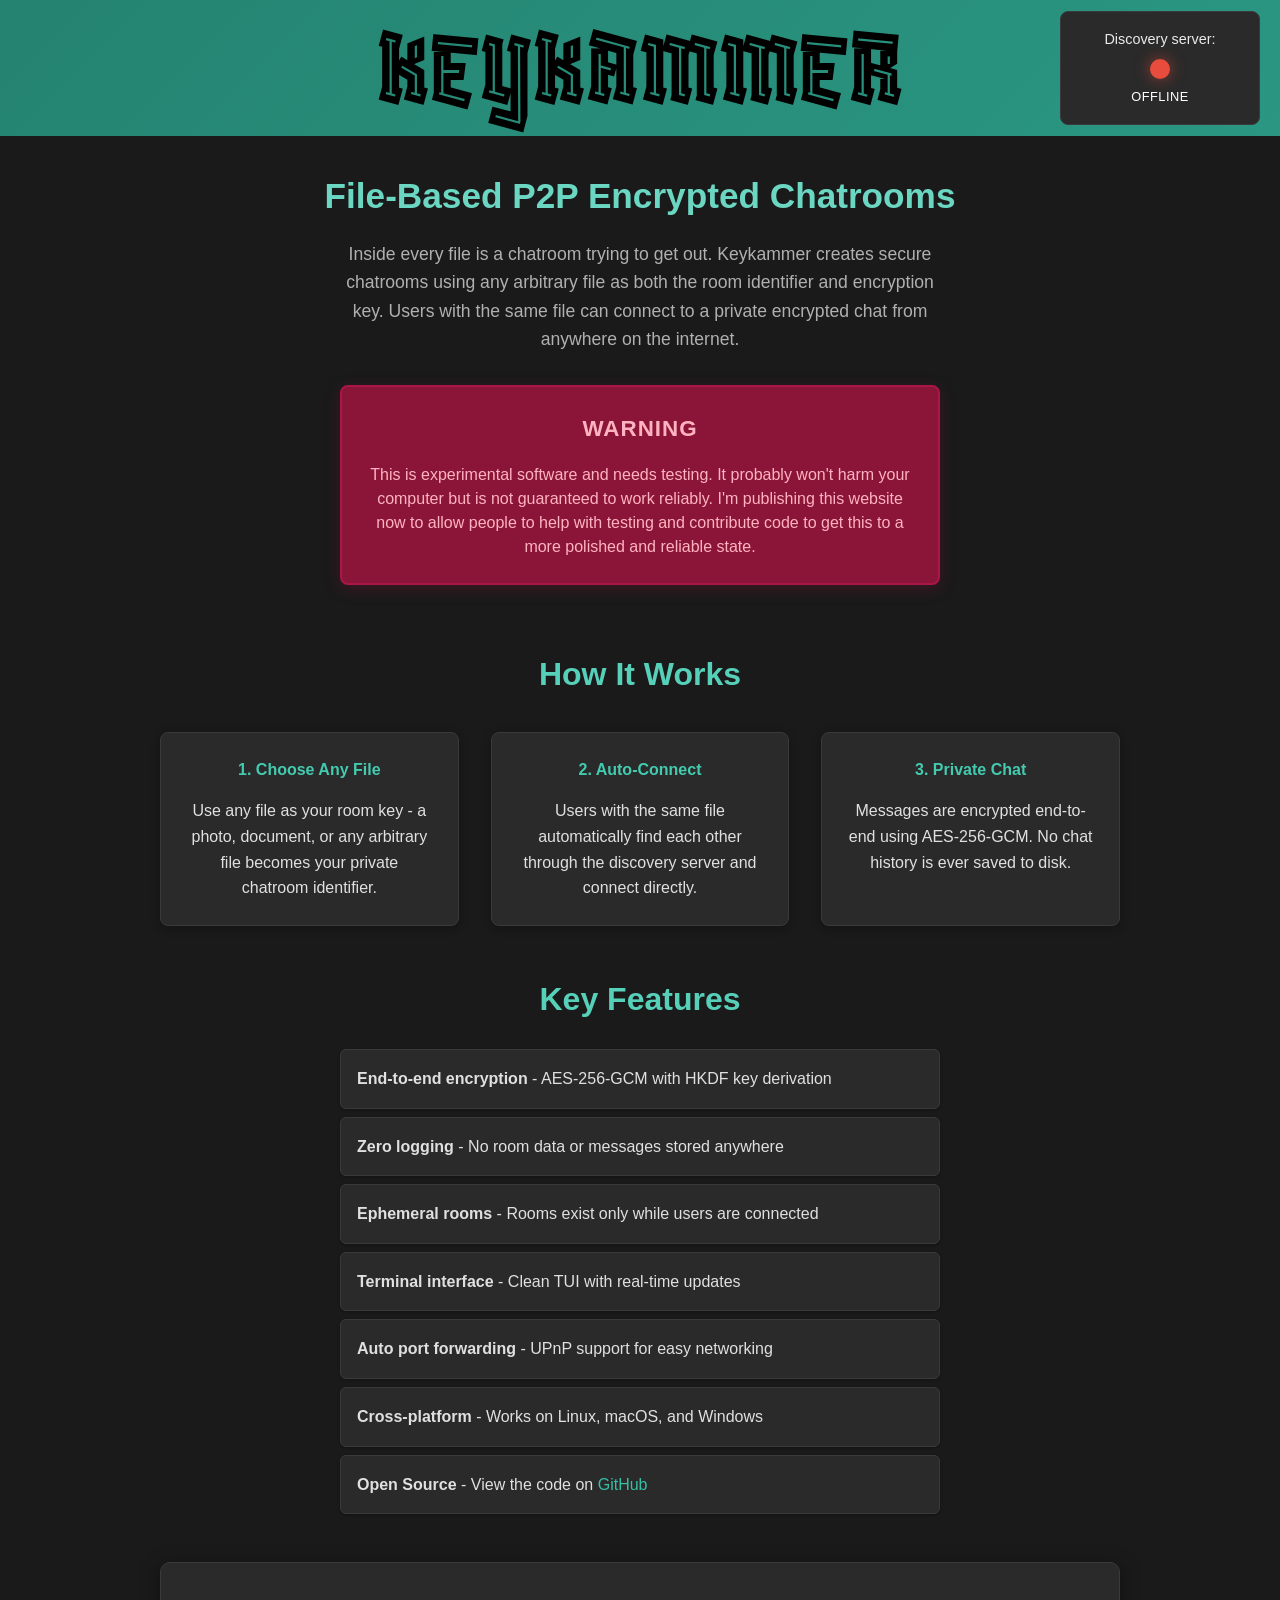
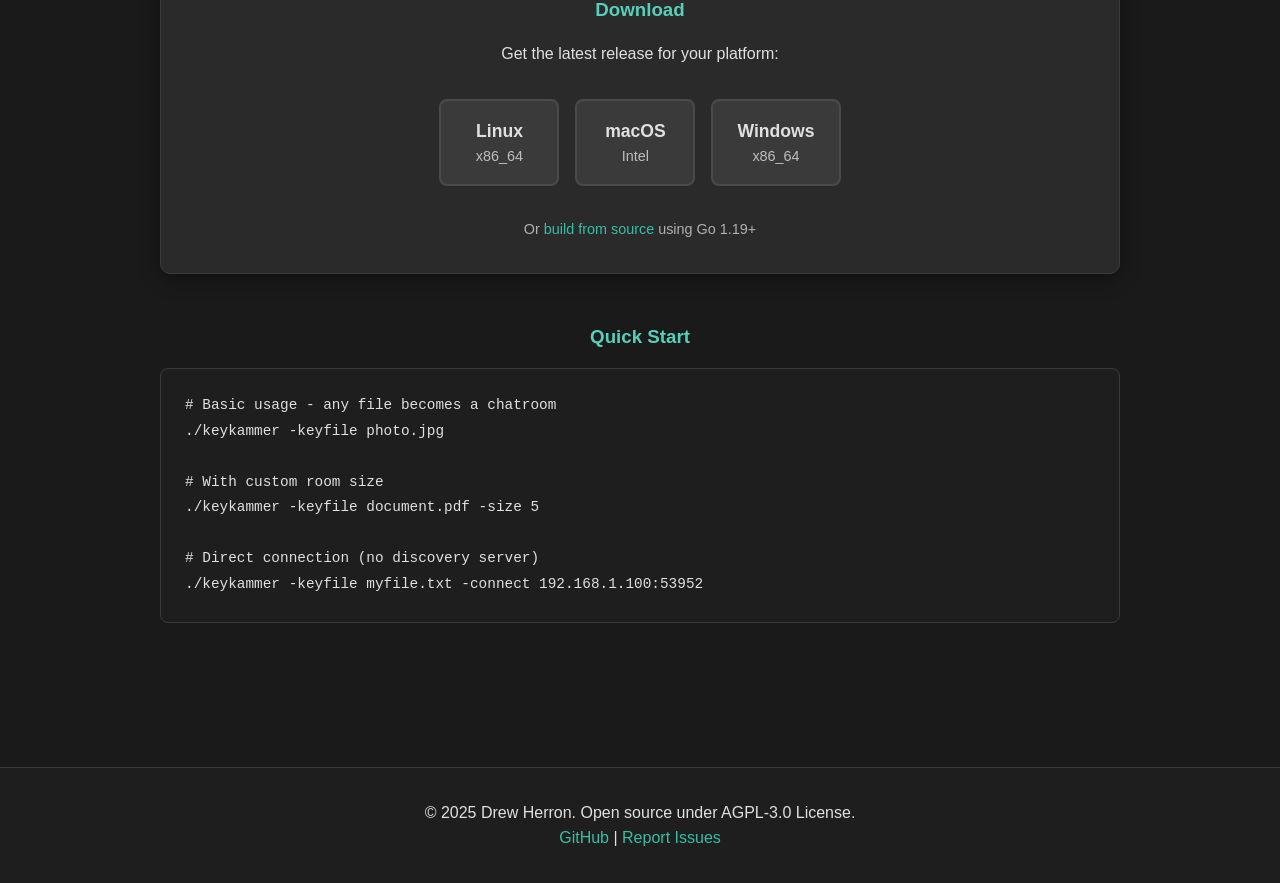
==== docs/index.html @ d5ae4f1a "Rename website to docs for GitHub Pages" ====
<!DOCTYPE html>
<html lang="en">
<head>
    <meta charset="UTF-8">
    <meta name="viewport" content="width=device-width, initial-scale=1.0">
    <title>Keykammer - File-Based P2P Encrypted Chat</title>
    <link rel="preconnect" href="https://fonts.googleapis.com">
    <link rel="preconnect" href="https://fonts.gstatic.com" crossorigin>
    <link href="https://fonts.googleapis.com/css2?family=Blaka&family=Blaka+Hollow&family=Source+Code+Pro:wght@450&display=swap" rel="stylesheet">
    <link rel="stylesheet" href="css/style.css">
</head>
<body>
    <header>
        <div class="container">
            <div class="header-content">
                <div class="logo-section">
                    <h1>KEYKAMMER</h1>
                </div>
                <div class="status-box desktop-only">
                    <div class="status-label">Discovery server:</div>
                    <div class="status-indicator">
                        <div class="status-light" id="status-light"></div>
                    </div>
                    <div class="status-text" id="status-text">checking...</div>
                </div>
            </div>
        </div>
    </header>

    <!-- Mobile status box -->
    <div class="mobile-status-container">
        <div class="container">
            <div class="status-box mobile-only">
                <div class="status-label">Discovery server status:</div>
                <div class="status-indicator">
                    <div class="status-light" id="status-light-mobile"></div>
                </div>
                <div class="status-text" id="status-text-mobile">checking...</div>
            </div>
        </div>
    </div>

    <main class="container">
        <section class="hero">
            <h2>File-Based P2P Encrypted Chatrooms</h2>
            <p>Inside every file is a chatroom trying to get out. Keykammer creates secure chatrooms using any arbitrary file as both the room identifier and encryption key. Users with the same file can connect to a private encrypted chat from anywhere on the internet.</p>

            <div class="warning-box">
                <h3 class="warning-title">WARNING</h3>
                <p>This is experimental software and needs testing. It probably won't harm your computer but is not guaranteed to work reliably. I'm publishing this website now to allow people to help with testing and contribute code to get this to a more polished and reliable state.</p>
            </div>

        </section>

        <section class="features">
            <h3>How It Works</h3>
            <div class="feature-grid">
                <div class="feature">
                    <h4>1. Choose Any File</h4>
                    <p>Use any file as your room key - a photo, document, or any arbitrary file becomes your private chatroom identifier.</p>
                </div>
                <div class="feature">
                    <h4>2. Auto-Connect</h4>
                    <p>Users with the same file automatically find each other through the discovery server and connect directly.</p>
                </div>
                <div class="feature">
                    <h4>3. Private Chat</h4>
                    <p>Messages are encrypted end-to-end using AES-256-GCM. No chat history is ever saved to disk.</p>
                </div>
            </div>
        </section>

        <section class="features">
            <h3>Key Features</h3>
            <ul>
                <li><strong>End-to-end encryption</strong> - AES-256-GCM with HKDF key derivation</li>
                <li><strong>Zero logging</strong> - No room data or messages stored anywhere</li>
                <li><strong>Ephemeral rooms</strong> - Rooms exist only while users are connected</li>
                <li><strong>Terminal interface</strong> - Clean TUI with real-time updates</li>
                <li><strong>Auto port forwarding</strong> - UPnP support for easy networking</li>
                <li><strong>Cross-platform</strong> - Works on Linux, macOS, and Windows</li>
                <li><strong>Open Source</strong> - View the code on <a href="https://github.com/drewherron/keykammer">GitHub</a></li>
            </ul>
        </section>

        <section id="download" class="download">
            <h3>Download</h3>
            <p>Get the latest release for your platform:</p>

            <div class="download-links">
                <a href="dist/keykammer-0.3.0-alpha-linux-amd64" class="download-btn" download>
                    <span class="platform">Linux</span>
                    <span class="arch">x86_64</span>
                </a>
                <a href="dist/keykammer-0.3.0-alpha-macos-intel" class="download-btn" download>
                    <span class="platform">macOS</span>
                    <span class="arch">Intel</span>
                </a>
                <a href="dist/keykammer-0.3.0-alpha-windows-amd64.exe" class="download-btn" download>
                    <span class="platform">Windows</span>
                    <span class="arch">x86_64</span>
                </a>
            </div>

            <p class="build-note">Or <a href="https://github.com/drewherron/keykammer#building">build from source</a> using Go 1.19+</p>
        </section>

        <section class="usage">
            <h3>Quick Start</h3>
            <div class="code-block">
                <code>
# Basic usage - any file becomes a chatroom<br>
./keykammer -keyfile photo.jpg<br><br>

# With custom room size<br>
./keykammer -keyfile document.pdf -size 5<br><br>

# Direct connection (no discovery server)<br>
./keykammer -keyfile myfile.txt -connect 192.168.1.100:53952
                </code>
            </div>
        </section>
    </main>

    <!-- Buy Me a Coffee Section -->
    <section class="support-section">
        <div class="container">
            <script type="text/javascript" src="https://cdnjs.buymeacoffee.com/1.0.0/button.prod.min.js" data-name="bmc-button" data-slug="drewherron" data-color="#35bfa3" data-emoji=""  data-font="Cookie" data-text="Buy me a coffee" data-outline-color="#000000" data-font-color="#000000" data-coffee-color="#FFDD00" ></script>
        </div>
    </section>

    <footer>
        <div class="container">
            <p>&copy; 2025 Drew Herron. Open source under AGPL-3.0 License.</p>
            <p><a href="https://github.com/drewherron/keykammer">GitHub</a> | <a href="https://github.com/drewherron/keykammer/issues">Report Issues</a></p>
        </div>
    </footer>

    <script src="js/main.js"></script>
</body>
</html>
---- docs/css/style.css ----
/* Keykammer Website Styles */

* {
    margin: 0;
    padding: 0;
    box-sizing: border-box;
}

body {
    font-family: 'Segoe UI', Tahoma, Geneva, Verdana, sans-serif;
    line-height: 1.6;
    color: #e0e0e0;
    background-color: #1a1a1a;
}

.container {
    max-width: 1000px;
    margin: 0 auto;
    padding: 0 20px;
}

/* Header */
header {
    background: linear-gradient(135deg, #248371, #2a9782);
    color: white;
    padding: 1rem 0;
    position: relative;
}

.header-content {
    display: flex;
    justify-content: space-between;
    align-items: center;
    flex-wrap: wrap;
    gap: 2rem;
}

.logo-section {
    text-align: center;
    flex: 1;
}

header h1 {
    font-family: "Blaka Hollow", system-ui;
    font-size: 7rem;
    margin-bottom: 0.2rem;
    font-weight: 400;
    color: black;
    line-height: 0.9;
}

.tagline {
    font-size: 1.2rem;
    opacity: 0.9;
    color: black;
    padding-top: 0.7rem;
}

/* Status Box */
.status-box {
    background: #2a2a2a;
    border: 1px solid #3a3a3a;
    border-radius: 8px;
    padding: 1rem;
    text-align: center;
    min-width: 200px;
}

.status-box.desktop-only {
    position: absolute;
    right: 20px;
}

.mobile-status-container {
    background: #1a1a1a;
    padding: 1rem 0;
    border-bottom: 1px solid #3a3a3a;
    display: none;
}

.desktop-only {
    display: block;
}

.mobile-only {
    display: none;
}


.status-label {
    font-size: 0.9rem;
    margin-bottom: 0.5rem;
    opacity: 0.9;
}

.status-indicator {
    display: flex;
    justify-content: center;
    margin-bottom: 0.5rem;
}

.status-light {
    width: 20px;
    height: 20px;
    border-radius: 50%;
    background-color: #95a5a6;
    transition: all 0.3s ease;
    box-shadow: 0 0 10px rgba(0, 0, 0, 0.3);
}

.status-light.online {
    background-color: #2fab93;
    box-shadow: 0 0 15px rgba(47, 171, 147, 0.6);
    animation: pulse-green 2s infinite;
}

.status-light.offline {
    background-color: #e74c3c;
    box-shadow: 0 0 15px rgba(231, 76, 60, 0.6);
}

.status-light.checking {
    background-color: #f39c12;
    box-shadow: 0 0 15px rgba(243, 156, 18, 0.6);
    animation: pulse-orange 1s infinite;
}

.status-text {
    font-size: 0.8rem;
    font-weight: 500;
    text-transform: uppercase;
    letter-spacing: 0.5px;
}

/* Animations */
@keyframes pulse-green {
    0%, 100% { opacity: 1; }
    50% { opacity: 0.6; }
}

@keyframes pulse-orange {
    0%, 100% { opacity: 1; }
    50% { opacity: 0.4; }
}

/* Main Content */
main {
    padding: 3rem 0;
}

.hero {
    text-align: center;
    margin-bottom: 4rem;
}

.hero h2 {
    font-size: 2.2rem;
    margin-top: 2rem;
    margin-bottom: 1rem;
    color: #6bd6c1;
}

.hero p {
    font-size: 1.1rem;
    margin-bottom: 2rem;
    color: #b0b0b0;
    max-width: 600px;
    margin-left: auto;
    margin-right: auto;
}

/* Warning Box */
.warning-box {
    background-color: #8b1538;
    border: 2px solid #a91648;
    border-radius: 8px;
    padding: 1.5rem;
    margin: 2rem auto;
    max-width: 600px;
    text-align: center;
    box-shadow: 0 4px 15px rgba(139, 21, 56, 0.3);
}

.warning-title {
    color: #ffb3c1;
    font-size: 1.4rem;
    font-weight: bold;
    margin: 0 0 1rem 0;
    text-transform: uppercase;
    letter-spacing: 1px;
}

.warning-box p {
    color: #ffb3c1;
    margin: 0;
    line-height: 1.5;
    font-size: 1rem;
}

/* Buttons */
.cta-buttons {
    display: flex;
    gap: 1rem;
    justify-content: center;
    flex-wrap: wrap;
}

.btn {
    display: inline-block;
    padding: 12px 24px;
    text-decoration: none;
    border-radius: 6px;
    font-weight: 500;
    transition: all 0.3s ease;
    border: 2px solid transparent;
}

.btn.primary {
    background-color: #2fab93;
    color: black;
    border-color: #2fab93;
}

.btn.primary:hover {
    background-color: #248371;
    border-color: #248371;
    color: black;
}

.btn.secondary {
    background-color: transparent;
    color: #35bfa4;
    border-color: #35bfa4;
}

.btn.secondary:hover {
    background-color: #35bfa4;
    color: black;
}

/* Features */
.features {
    margin: 3rem 0;
}

.features h3 {
    font-size: 2rem;
    margin-bottom: 1.5rem;
    color: #57d0b9;
    text-align: center;
}

.feature-grid {
    display: grid;
    grid-template-columns: repeat(auto-fit, minmax(250px, 1fr));
    gap: 2rem;
    margin-top: 2rem;
}

.feature {
    background: #2a2a2a;
    padding: 1.5rem;
    border-radius: 8px;
    box-shadow: 0 2px 10px rgba(0,0,0,0.3);
    text-align: center;
    border: 1px solid #3a3a3a;
}

.feature h4 {
    color: #43cbb0;
    margin-bottom: 1rem;
}

.features ul {
    list-style: none;
    max-width: 600px;
    margin: 0 auto;
}

.features li {
    background: #2a2a2a;
    padding: 1rem;
    margin-bottom: 0.5rem;
    border-radius: 6px;
    box-shadow: 0 1px 3px rgba(0,0,0,0.3);
    border: 1px solid #3a3a3a;
}

.features li a {
    color: #35bfa4;
    text-decoration: none;
}

.features li a:hover {
    text-decoration: underline;
}

/* Download Section */
.download {
    background: #2a2a2a;
    padding: 2rem;
    border-radius: 10px;
    box-shadow: 0 4px 20px rgba(0,0,0,0.4);
    text-align: center;
    margin: 3rem 0;
    border: 1px solid #3a3a3a;
}

.download h3 {
    color: #57d0b9;
    margin-bottom: 1rem;
}

.download-links {
    display: flex;
    gap: 1rem;
    justify-content: center;
    flex-wrap: wrap;
    margin: 2rem 0;
}

.download-btn {
    display: flex;
    flex-direction: column;
    padding: 1rem 1.5rem;
    background: #3a3a3a;
    border: 2px solid #4a4a4a;
    border-radius: 8px;
    text-decoration: none;
    color: #e0e0e0;
    transition: all 0.3s ease;
    min-width: 120px;
}

.download-btn:hover {
    background: #2fab93;
    border-color: #2fab93;
    color: white;
    transform: translateY(-2px);
}

.platform {
    font-weight: bold;
    font-size: 1.1rem;
}

.arch {
    font-size: 0.9rem;
    opacity: 0.8;
}

.build-note {
    margin-top: 1rem;
    font-size: 0.9rem;
    color: #b0b0b0;
}

.build-note a {
    color: #35bfa4;
    text-decoration: none;
}

.build-note a:hover {
    text-decoration: underline;
}

/* Usage Section */
.usage {
    margin: 3rem 0;
}

.usage h3 {
    color: #57d0b9;
    margin-bottom: 1rem;
    text-align: center;
}

.code-block {
    background: #1e1e1e;
    color: #e0e0e0;
    padding: 1.5rem;
    border-radius: 8px;
    font-family: 'Courier New', monospace;
    overflow-x: auto;
    margin: 1rem 0;
    border: 1px solid #3a3a3a;
}

.code-block code {
    font-size: 0.9rem;
    line-height: 1.4;
}

/* Support Section */
.support-section {
    text-align: center;
    padding: 2rem 0;
    margin-top: 3rem;
}

/* Footer */
footer {
    background: #1e1e1e;
    color: #e0e0e0;
    text-align: center;
    padding: 2rem 0;
    margin-top: 2rem;
    border-top: 1px solid #3a3a3a;
}

footer a {
    color: #35bfa4;
    text-decoration: none;
}

footer a:hover {
    text-decoration: underline;
}

/* Responsive Design */
@media (max-width: 768px) {
    .container {
        padding: 0 15px;
    }

    .header-content {
        flex-direction: column;
        text-align: center;
        gap: 1rem;
    }

    .logo-section {
        text-align: center;
    }

    header h1 {
        font-size: 3rem;
    }

    .desktop-only {
        display: none;
    }

    .mobile-only {
        display: block;
    }

    .mobile-status-container {
        display: block;
    }

    .status-box.mobile-only {
        margin: 0 auto;
        min-width: auto;
        width: 100%;
        max-width: 250px;
    }


    .hero h2 {
        font-size: 1.8rem;
    }

    .cta-buttons {
        flex-direction: column;
        align-items: center;
    }

    .download-links {
        flex-direction: column;
        align-items: center;
    }

    .feature-grid {
        grid-template-columns: 1fr;
    }
}
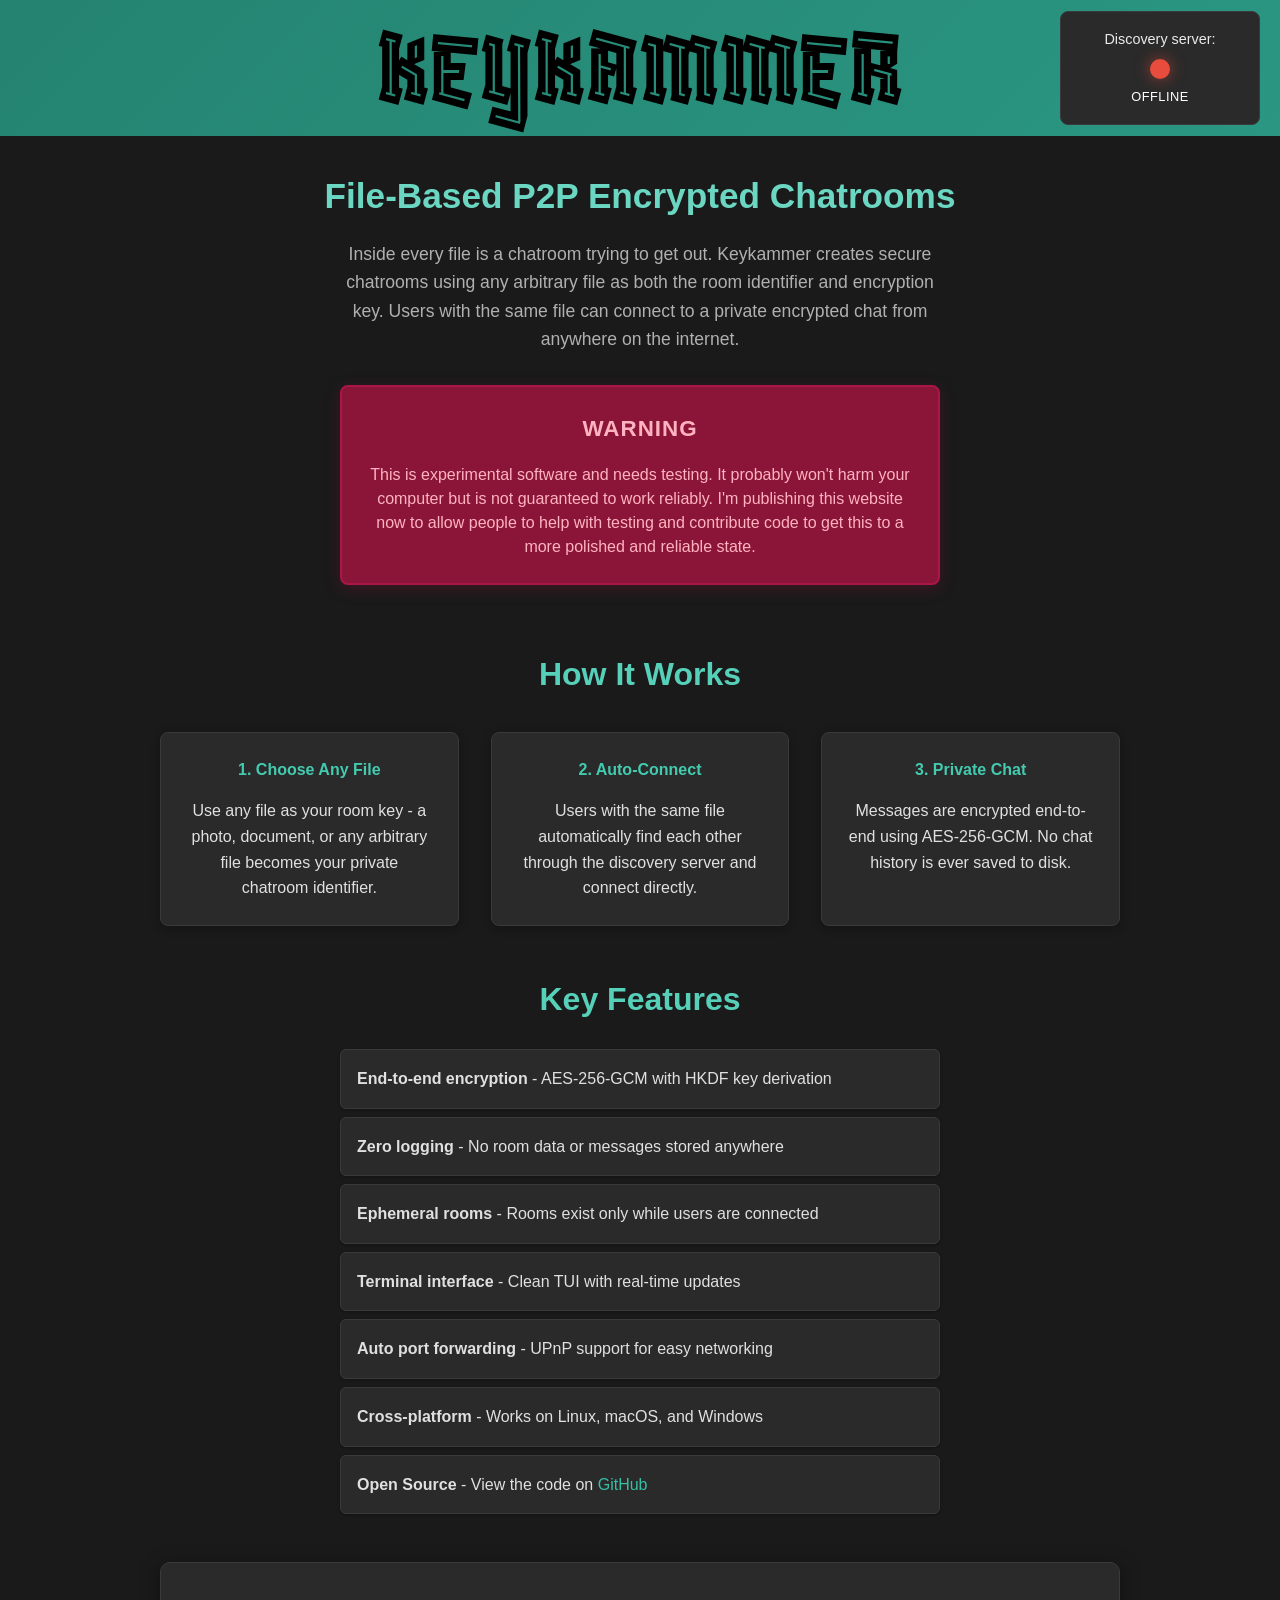
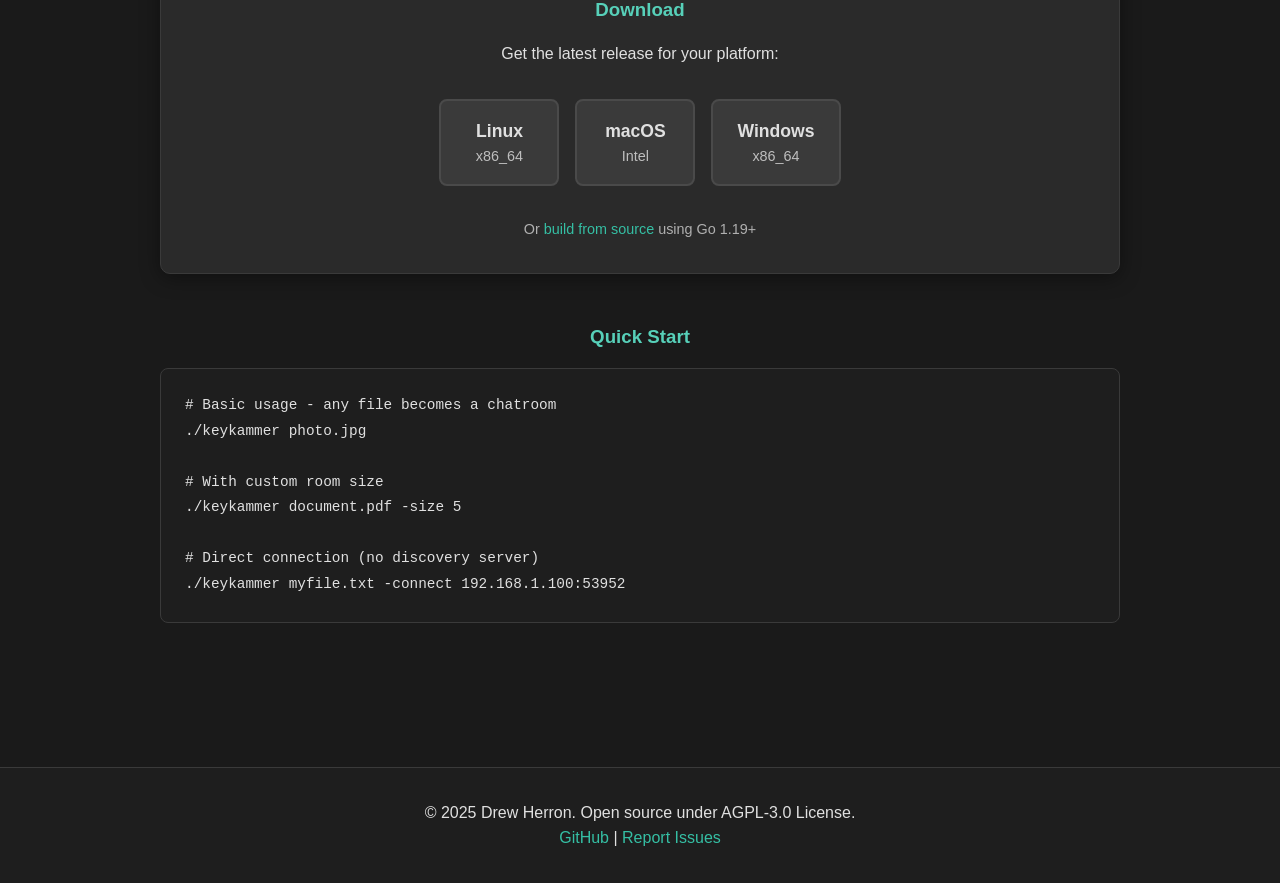
==== commit a91d4b3e: "Make keyfile a positional argument instead of flag" ====
--- a/docs/index.html
+++ b/docs/index.html
@@ -110,13 +110,13 @@
             <div class="code-block">
                 <code>
 # Basic usage - any file becomes a chatroom<br>
-./keykammer -keyfile photo.jpg<br><br>
+./keykammer photo.jpg<br><br>
 
 # With custom room size<br>
-./keykammer -keyfile document.pdf -size 5<br><br>
+./keykammer document.pdf -size 5<br><br>
 
 # Direct connection (no discovery server)<br>
-./keykammer -keyfile myfile.txt -connect 192.168.1.100:53952
+./keykammer myfile.txt -connect 192.168.1.100:53952
                 </code>
             </div>
         </section>
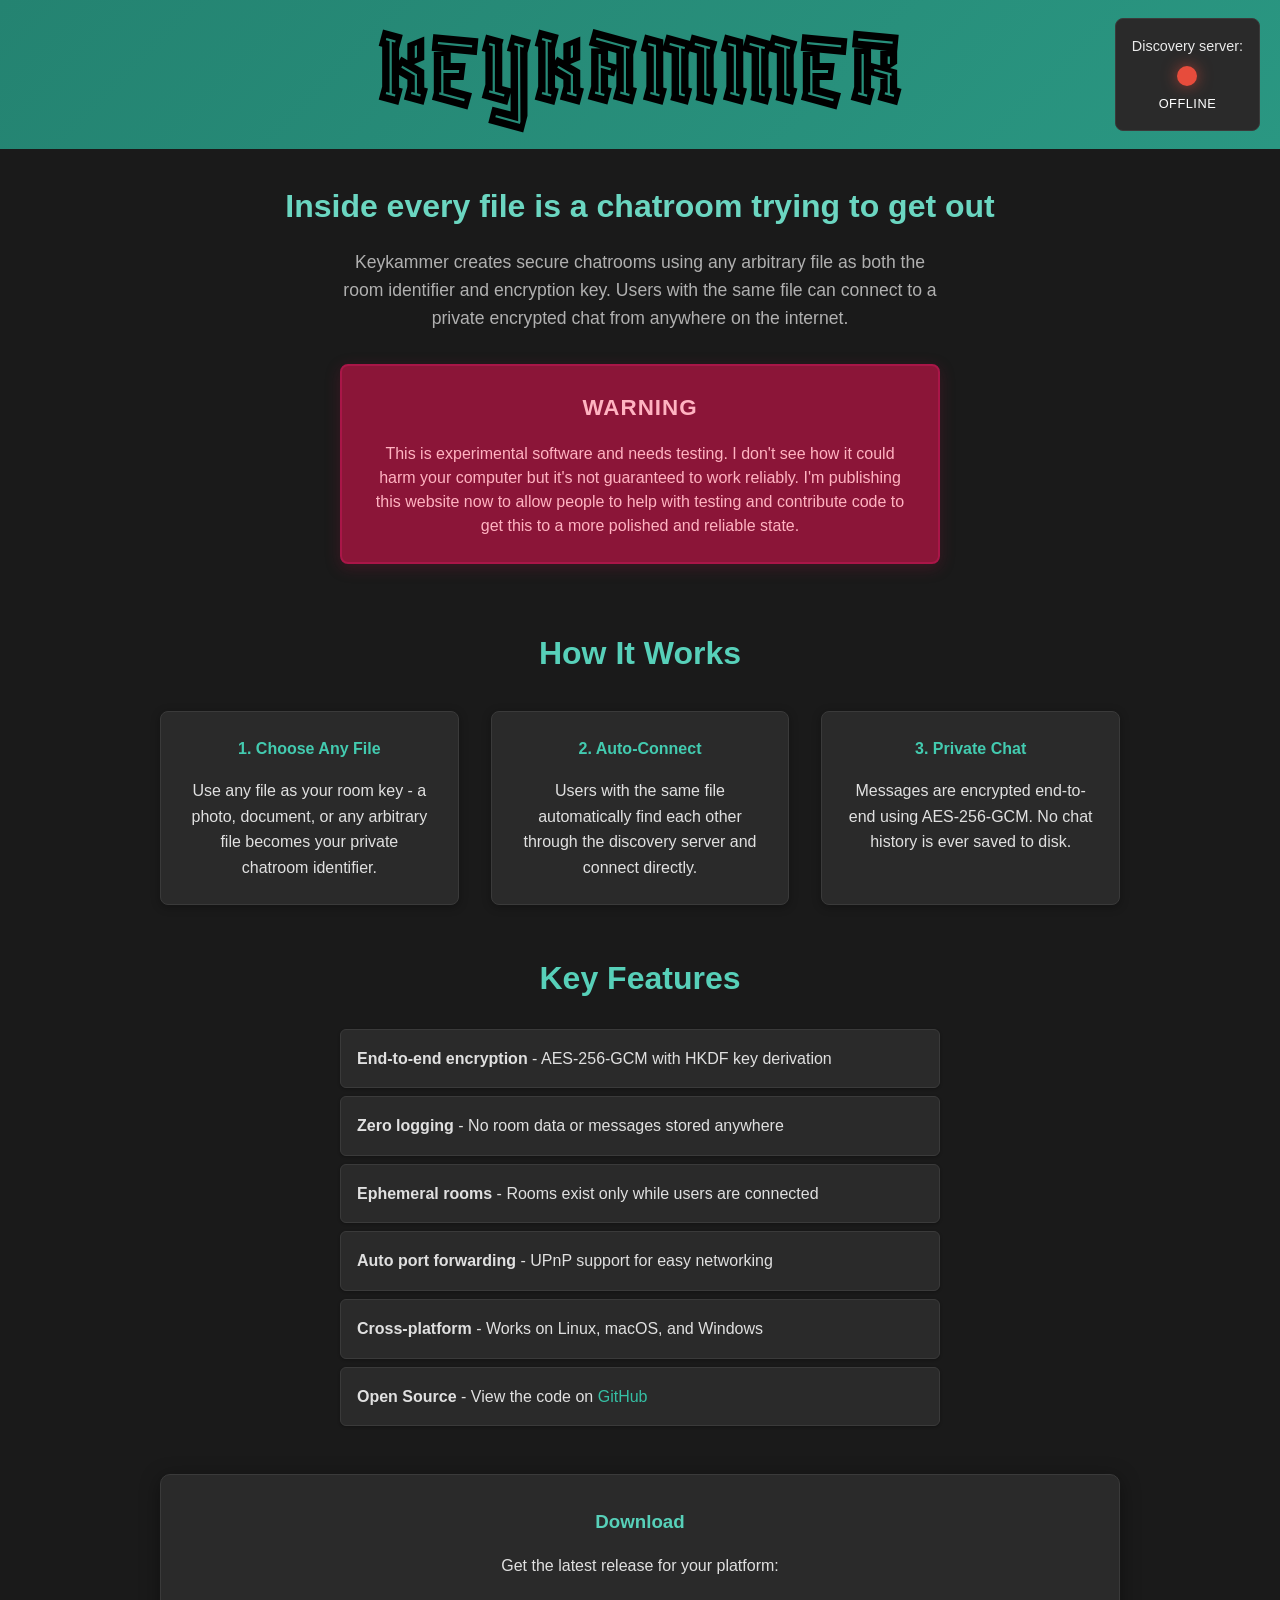
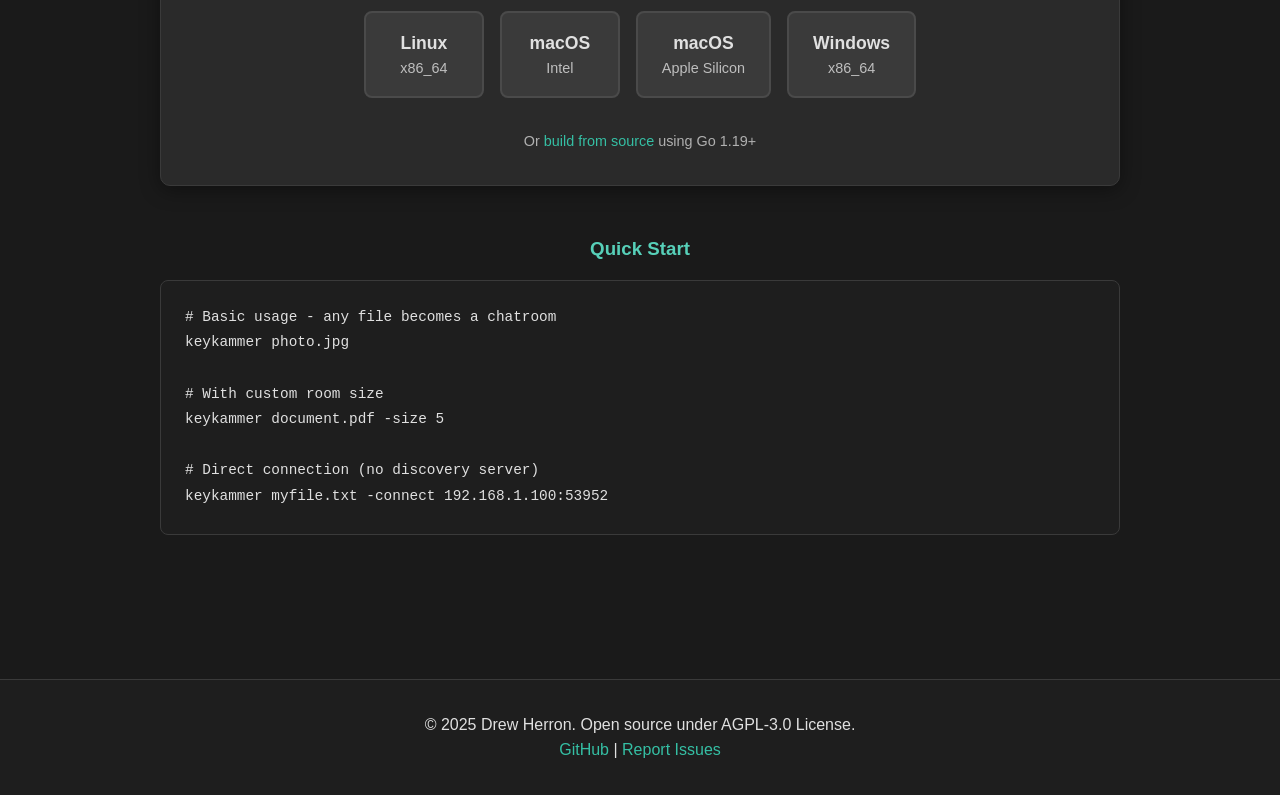
==== commit f5a7cd82: "Random website layout improvements/tweaks" ====
--- a/docs/index.html
+++ b/docs/index.html
@@ -16,6 +16,7 @@
                 <div class="logo-section">
                     <h1>KEYKAMMER</h1>
                 </div>
+                <!-- Status box -->
                 <div class="status-box desktop-only">
                     <div class="status-label">Discovery server:</div>
                     <div class="status-indicator">
@@ -31,7 +32,7 @@
     <div class="mobile-status-container">
         <div class="container">
             <div class="status-box mobile-only">
-                <div class="status-label">Discovery server status:</div>
+                <div class="status-label">Discovery server:</div>
                 <div class="status-indicator">
                     <div class="status-light" id="status-light-mobile"></div>
                 </div>
@@ -42,12 +43,12 @@
 
     <main class="container">
         <section class="hero">
-            <h2>File-Based P2P Encrypted Chatrooms</h2>
-            <p>Inside every file is a chatroom trying to get out. Keykammer creates secure chatrooms using any arbitrary file as both the room identifier and encryption key. Users with the same file can connect to a private encrypted chat from anywhere on the internet.</p>
+            <h2>Inside every file is a chatroom trying to get out</h2>
+            <p>Keykammer creates secure chatrooms using any arbitrary file as both the room identifier and encryption key. Users with the same file can connect to a private encrypted chat from anywhere on the internet.</p>
 
             <div class="warning-box">
                 <h3 class="warning-title">WARNING</h3>
-                <p>This is experimental software and needs testing. It probably won't harm your computer but is not guaranteed to work reliably. I'm publishing this website now to allow people to help with testing and contribute code to get this to a more polished and reliable state.</p>
+                <p>This is experimental software and needs testing. I don't see how it could harm your computer but it's not guaranteed to work reliably. I'm publishing this website now to allow people to help with testing and contribute code to get this to a more polished and reliable state.</p>
             </div>
 
         </section>
@@ -76,7 +77,6 @@
                 <li><strong>End-to-end encryption</strong> - AES-256-GCM with HKDF key derivation</li>
                 <li><strong>Zero logging</strong> - No room data or messages stored anywhere</li>
                 <li><strong>Ephemeral rooms</strong> - Rooms exist only while users are connected</li>
-                <li><strong>Terminal interface</strong> - Clean TUI with real-time updates</li>
                 <li><strong>Auto port forwarding</strong> - UPnP support for easy networking</li>
                 <li><strong>Cross-platform</strong> - Works on Linux, macOS, and Windows</li>
                 <li><strong>Open Source</strong> - View the code on <a href="https://github.com/drewherron/keykammer">GitHub</a></li>
@@ -88,15 +88,19 @@
             <p>Get the latest release for your platform:</p>
 
             <div class="download-links">
-                <a href="dist/keykammer-0.3.0-alpha-linux-amd64" class="download-btn" download>
+                <a href="dist/keykammer-linux-amd64" class="download-btn" download>
                     <span class="platform">Linux</span>
                     <span class="arch">x86_64</span>
                 </a>
-                <a href="dist/keykammer-0.3.0-alpha-macos-intel" class="download-btn" download>
+                <a href="dist/keykammer-macos-intel" class="download-btn" download>
                     <span class="platform">macOS</span>
                     <span class="arch">Intel</span>
                 </a>
-                <a href="dist/keykammer-0.3.0-alpha-windows-amd64.exe" class="download-btn" download>
+                <a href="dist/keykammer-macos-arm64" class="download-btn" download>
+                    <span class="platform">macOS</span>
+                    <span class="arch">Apple Silicon</span>
+                </a>
+                <a href="dist/keykammer-windows-amd64.exe" class="download-btn" download>
                     <span class="platform">Windows</span>
                     <span class="arch">x86_64</span>
                 </a>
@@ -110,13 +114,13 @@
             <div class="code-block">
                 <code>
 # Basic usage - any file becomes a chatroom<br>
-./keykammer photo.jpg<br><br>
+keykammer photo.jpg<br><br>
 
 # With custom room size<br>
-./keykammer document.pdf -size 5<br><br>
+keykammer document.pdf -size 5<br><br>
 
 # Direct connection (no discovery server)<br>
-./keykammer myfile.txt -connect 192.168.1.100:53952
+keykammer myfile.txt -connect 192.168.1.100:53952
                 </code>
             </div>
         </section>
--- a/docs/css/style.css
+++ b/docs/css/style.css
@@ -43,7 +43,7 @@
 header h1 {
     font-family: "Blaka Hollow", system-ui;
     font-size: 7rem;
-    margin-bottom: 0.2rem;
+    margin-bottom: 1rem;
     font-weight: 400;
     color: black;
     line-height: 0.9;
@@ -63,7 +63,7 @@
     border-radius: 8px;
     padding: 1rem;
     text-align: center;
-    min-width: 200px;
+    min-width: 100px;
 }
 
 .status-box.desktop-only {
@@ -154,7 +154,7 @@
 }
 
 .hero h2 {
-    font-size: 2.2rem;
+    font-size: 2rem;
     margin-top: 2rem;
     margin-bottom: 1rem;
     color: #6bd6c1;
@@ -418,7 +418,7 @@
 }
 
 /* Responsive Design */
-@media (max-width: 768px) {
+@media (max-width: 868px) {
     .container {
         padding: 0 15px;
     }
@@ -434,7 +434,7 @@
     }
 
     header h1 {
-        font-size: 3rem;
+        font-size: 5rem;
     }
 
     .desktop-only {
@@ -453,12 +453,12 @@
         margin: 0 auto;
         min-width: auto;
         width: 100%;
-        max-width: 250px;
+        max-width: 150px;
     }
 
 
     .hero h2 {
-        font-size: 1.8rem;
+        font-size: 1.5rem;
     }
 
     .cta-buttons {
@@ -466,12 +466,28 @@
         align-items: center;
     }
 
-    .download-links {
+/*    .download-links {
         flex-direction: column;
         align-items: center;
+    }*/
+
+    .download-btn {
+        display: flex;
+        flex-direction: column;
+        padding: 1rem 1rem;
+        min-width: 120px;
     }
 
     .feature-grid {
         grid-template-columns: 1fr;
-    }
-}
+        max-width: 360px;
+        margin-left: auto;
+        margin-right: auto;
+    }
+}
+
+@media (max-width: 400px) {
+    header h1 {
+        font-size: 4rem;
+    }
+}
